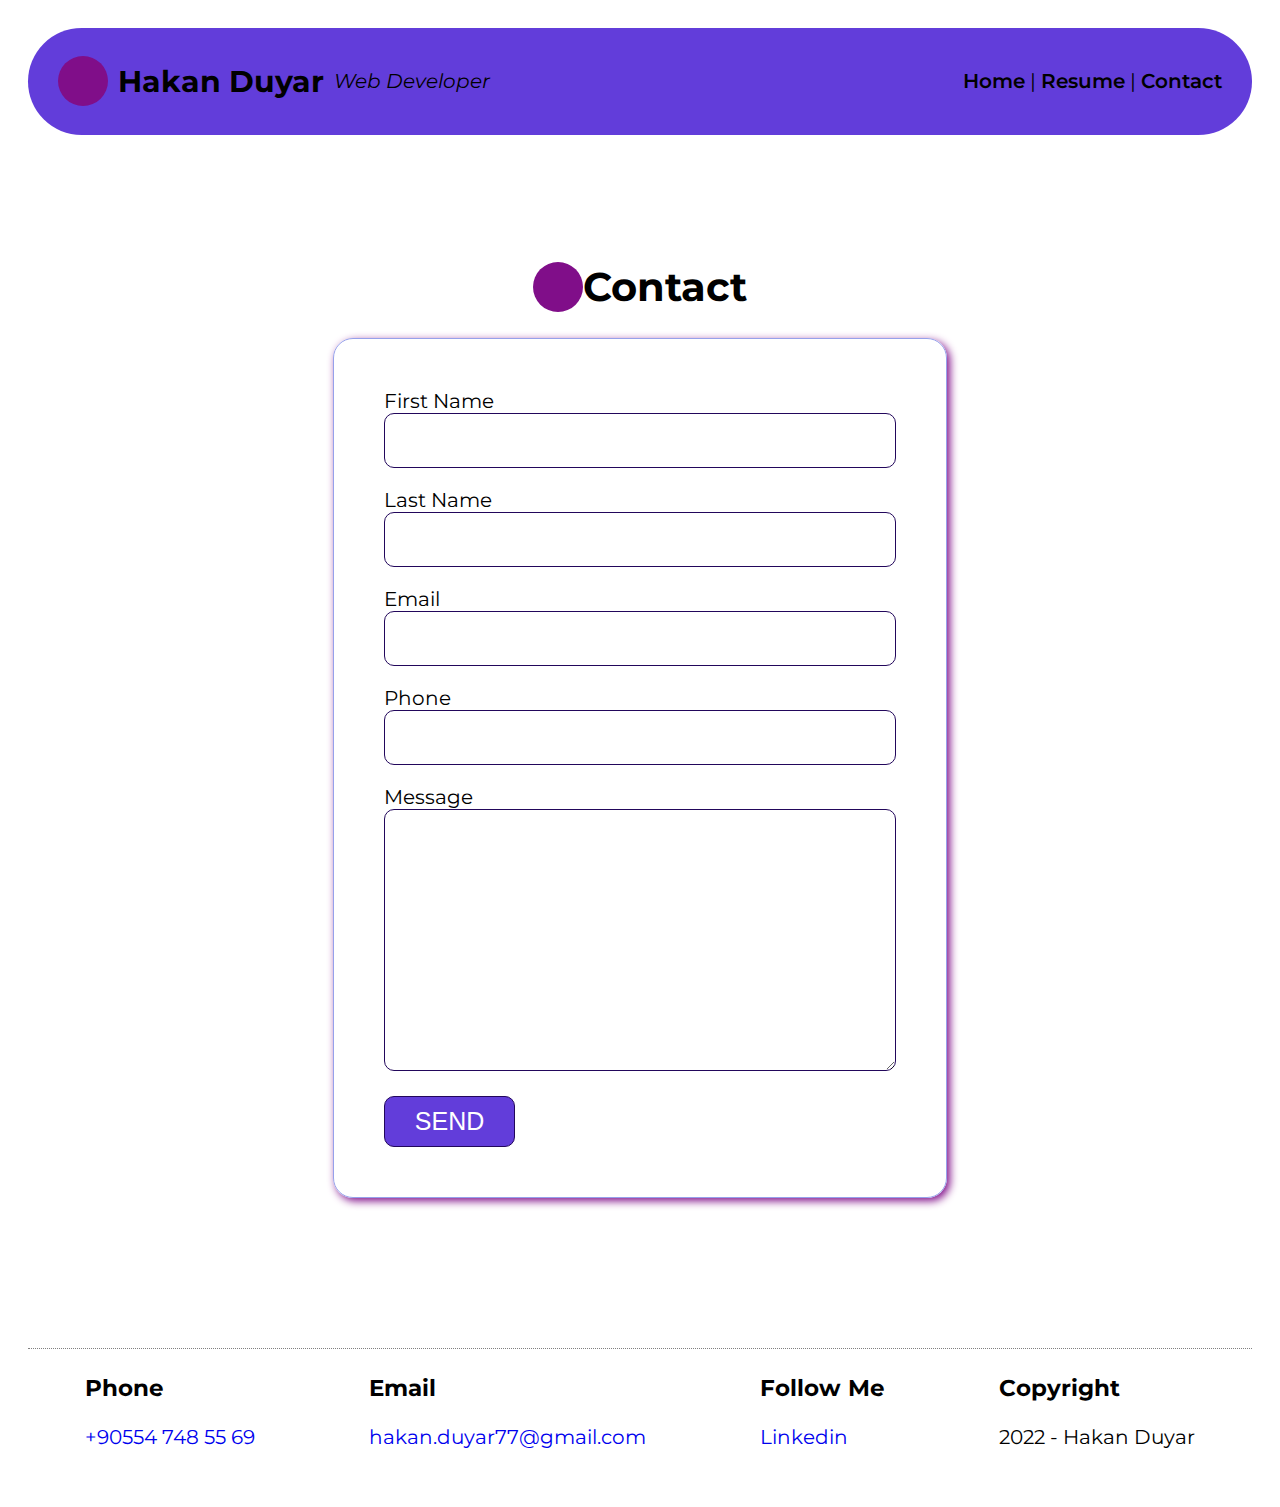
==== contact.html @ 5c7201d1 "hakanduyarcv" ====
<!DOCTYPE html>
<html lang="en">
  <head>
    <meta charset="UTF-8" />
    <meta http-equiv="X-UA-Compatible" content="IE=edge" />
    <meta name="viewport" content="width=device-width, initial-scale=1.0" />
    <title>Hakan Duyar - Resume</title>
    <link rel="stylesheet" href="css/style.css">

  </head>
  <body>
    <!-- PAGE HEADER -->
    <div class="header">
      <div class="title">
        <span></span>
        <h2>Hakan Duyar</h2>
        <i>Web Developer</i>
      </div>

      <div class="menu">
        <a href="index.html">Home</a> | <a href="resume.html">Resume</a> |
        <a href="contact.html">Contact</a>
      </div>
    </div>
    <!-- PAGE HEADER -->



    <!-- PAGE CONTENT -->
    <div class="content">
      <h1><span></span> Contact</h1>

      <div class="section">
        <div class="card">
          <div class="left">
            <!-- !!!!!!!!!!!!!!!!!!!!!!!!!!!!!!!!!!!! ATTENTION !!!!!!!!!!!!!!!!!!!!!!!!!!!!!!!!!!!! -->
            <!-- if you want to receive the emails sended by the following form and includes visitor's information, please replace john@due.com email address with yours -->
            <!-- 👇👇👇👇👇👇👇👇👇👇👇👇👇👇👇👇👇👇👇👇👇👇👇👇👇👇👇👇👇👇👇👇👇👇👇👇👇👇 -->
            <form action="https://formsubmit.co/hakan.duyar77@gmail.com" method="POST" target="_blank">
              <div class="form-row">
                <div>
                  <label for="firstName">First Name</label>
                </div>
                <input type="text" name="firstName" id="firstName" />
              </div>

              <div class="form-row">
                <div>
                  <label for="lastName">Last Name</label>
                </div>
                <input type="text" name="lastName" id="lastName" />
              </div>

              <div class="form-row">
                <div>
                  <label for="email">Email</label>
                </div>
                <input type="text" name="email" id="email" />
              </div>

              <div class="form-row">
                <div>
                  <label for="phone">Phone</label>
                </div>
                <input type="text" name="phone" id="phone" />
              </div>

              <div class="form-row">
                <div>
                  <label for="message">Message</label>
                </div>
                
                <textarea name="message" id="message" cols="30" rows="10"></textarea>

              </div>

              <button type="submit">SEND</button>




            </form>
          </div>
        </div>
      </div>
    </div>
    <!-- PAGE CONTENT -->



    <!-- PAGE FOOTER -->
    <div class="footer">
      <div>
        <h3>Phone</h3>
        <p><a href="tel:+90554 748 55 69">+90554 748 55 69</a></p>
      </div>

      <div>
        <h3>Email</h3>
        <p><a href="mailto:hakan.duyar77@gmail.com">hakan.duyar77@gmail.com</a></p>
      </div>

      <div>
        <h3>Follow Me</h3>
        <p>
          <a href="https://www.linkedin.com/in/hkndyr/" target="_blank">Linkedin</a>
        </p>
      </div>

      <div>
        <h3>Copyright</h3>
        <p>2022 - Hakan Duyar</p>
      </div>
    </div>
    <!-- PAGE FOOTER -->
  </body>
</html>
---- css/style.css ----
@import url("https://fonts.googleapis.com/css2?family=Montserrat:wght@100;200;300;400;500;600;700;800;900&display=swap");

:root {
  --color1: rgb(34, 7, 91);
  --color2: rgb(98, 61, 218);
  --color3: rgb(150, 161, 235);
  --color4: rgb(128, 14, 137);
}

* {
  box-sizing: border-box;
}

body {
  font-family: "Montserrat", sans-serif;
  padding: 20px;
  font-size: 20px;
}

a {
  text-decoration: none;
}

input,
textarea {
  border: 1px solid var(--color1);
  border-radius: 10px;
  padding: 15px;
  width: 100%;
  font-size: 20px;
}

button {
  border: 1px solid var(--color1);
  border-radius: 10px;
  padding: 10px 30px;
  background-color: var(--color2);
  color: white;
  font-size: 25px;
}

.header {
  display: flex;
  justify-content: space-between;
  align-items: center;
  background-color: var(--color2);
  padding: 10px 30px;
  border-radius: 60px;
}

.header .title {
  display: flex;
  align-items: center;
  gap: 10px;
}

.header .menu a {
  font-weight: 600;
  color: black;
}

.content h1 span,
.header span {
  width: 50px;
  height: 50px;
  border-radius: 25px;
  background-color: var(--color4);
}

.content h1 {
  display: flex;
}

.content {
  display: flex;
  flex-direction: column;
  align-items: center;
  padding: 100px;
}

.content .about {
  display: flex;
  justify-content: center;
  width: 70%;
}

.content .about img {
  width: 500px;
  height: 500px;
  border-radius: 25px;
  border: 15px solid var(--color3);
}

.content .description {
  display: flex;
  flex-direction: column;
  justify-content: center;
  padding: 50px;
}

.content .toolbar {
  display: flex;
  gap: 20px;
}

.content .toolbar a {
  background-color: var(--color3);
  width: 100px;
  height: 100px;
  border-radius: 50px;
  display: flex;
  justify-content: center;
  align-items: center;
  font-weight: 700;
  box-shadow: 3px 3px 8px var(--color4);
}

.section {
  width: 60%;
}

.section .card {
  display: flex;
  align-items: center;
  border: 1px solid var(--color3);
  border-radius: 20px;
  padding: 50px;
  margin-bottom: 50px;
  gap: 40px;
  box-shadow: 3px 3px 8px var(--color4);
}

.section .card h2 {
  color: var(--color1);
}

.section .card .left {
  flex: 3;
}

.section .card .right {
  flex: 2;
}

.section .form-row {
  margin-bottom: 20px;
}

.footer {
  display: flex;
  justify-content: space-around;
  border-top: 1px dotted gray;
}

.button {
  background-color: #4900c7; /* Green */
  border: none;
  color: white;
  padding: 15px 32px;
  text-align: center;
  text-decoration: none;
  display: inline-block;
  font-size: 16px;
  transition: 0.5s;
  
  

}
.button:hover{
  background-color: transparent;
  color: #4900c7;
  border: 1px solid #4900c7;
}
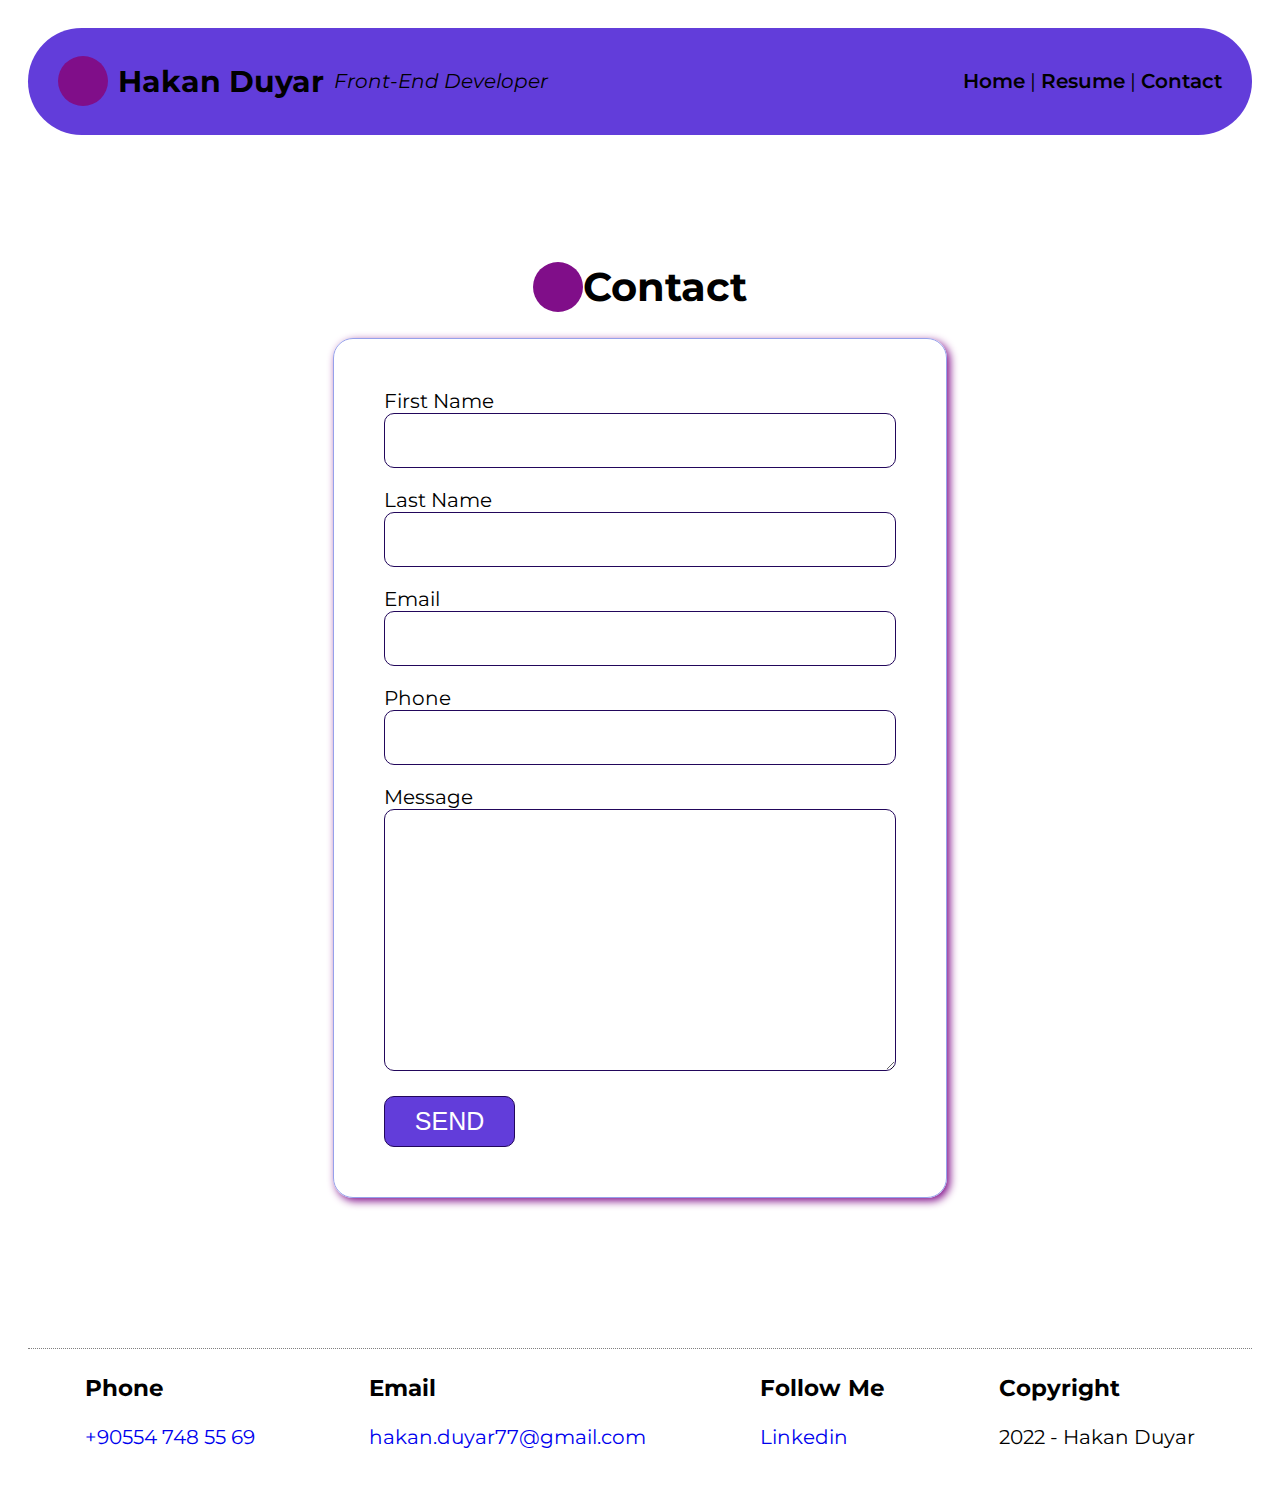
==== commit f66cc887: "bug fixad" ====
--- a/contact.html
+++ b/contact.html
@@ -14,7 +14,7 @@
       <div class="title">
         <span></span>
         <h2>Hakan Duyar</h2>
-        <i>Web Developer</i>
+        <i>Front-End Developer</i>
       </div>
 
       <div class="menu">
@@ -33,9 +33,9 @@
       <div class="section">
         <div class="card">
           <div class="left">
-            <!-- !!!!!!!!!!!!!!!!!!!!!!!!!!!!!!!!!!!! ATTENTION !!!!!!!!!!!!!!!!!!!!!!!!!!!!!!!!!!!! -->
-            <!-- if you want to receive the emails sended by the following form and includes visitor's information, please replace john@due.com email address with yours -->
-            <!-- 👇👇👇👇👇👇👇👇👇👇👇👇👇👇👇👇👇👇👇👇👇👇👇👇👇👇👇👇👇👇👇👇👇👇👇👇👇👇 -->
+            
+           
+           
             <form action="https://formsubmit.co/hakan.duyar77@gmail.com" method="POST" target="_blank">
               <div class="form-row">
                 <div>
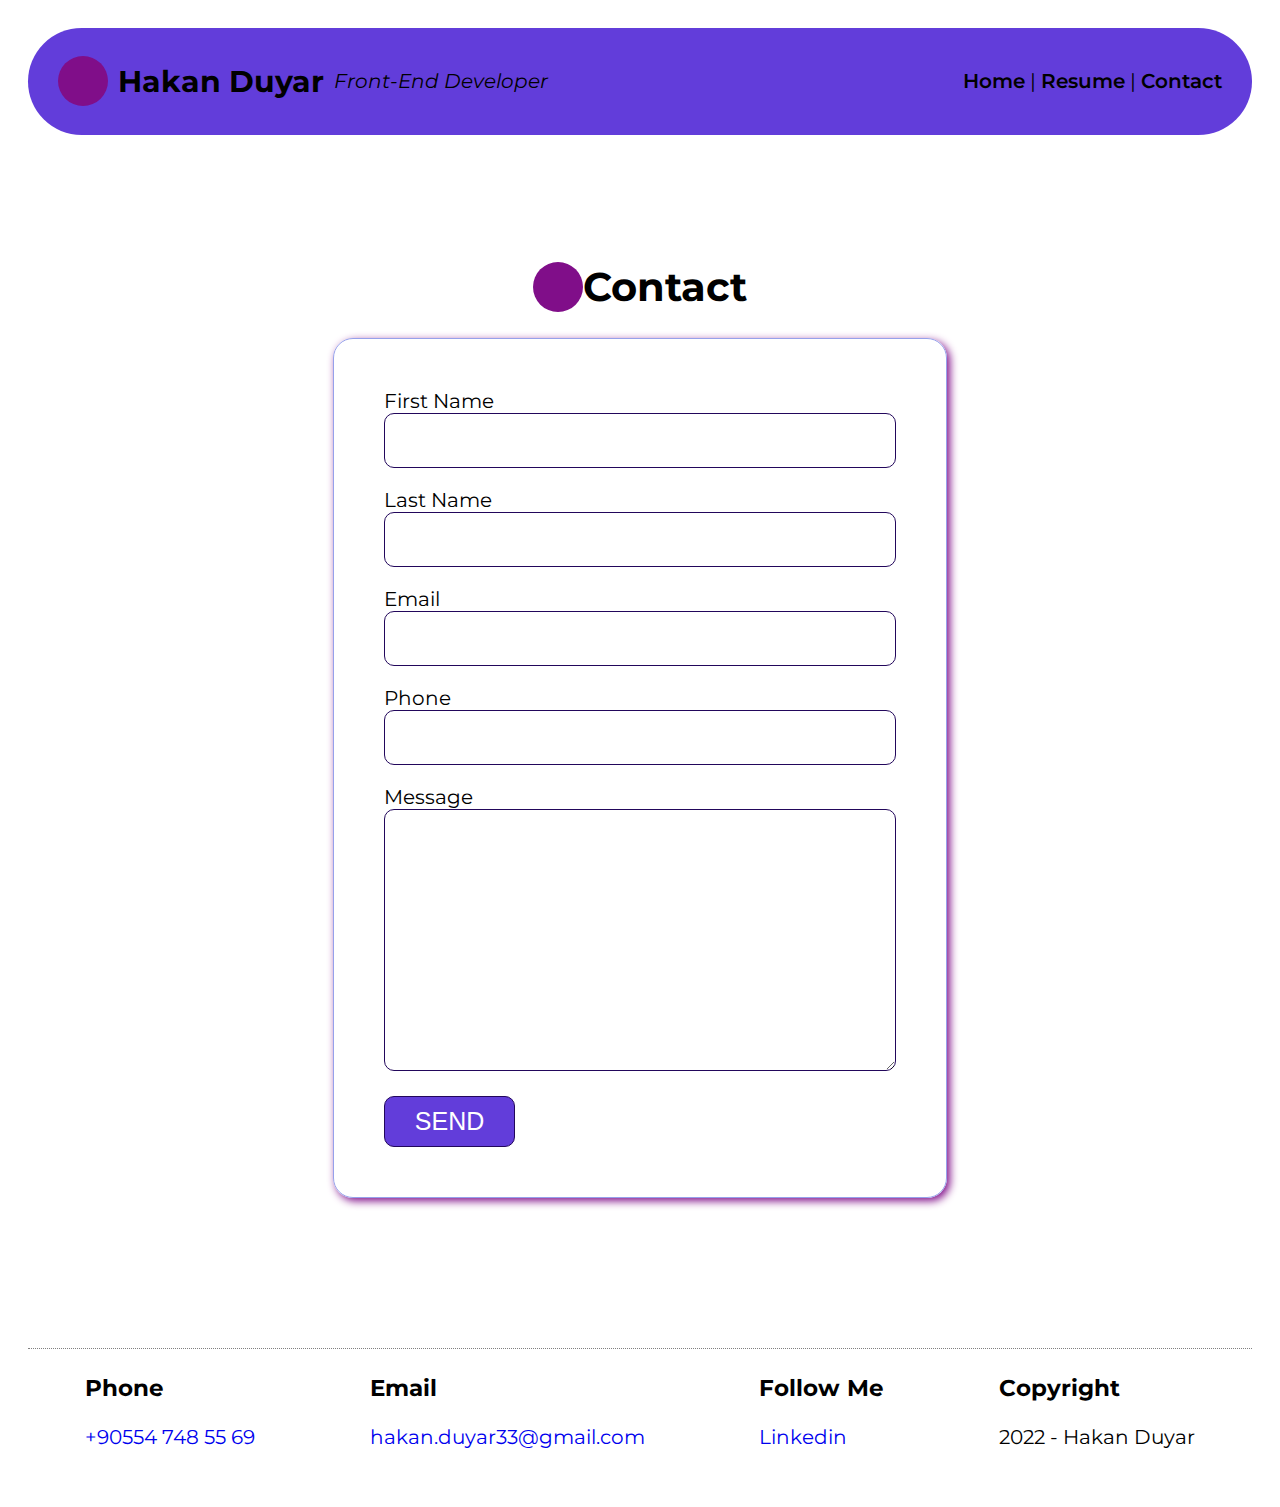
==== commit 208fd86e: "update" ====
--- a/contact.html
+++ b/contact.html
@@ -36,7 +36,7 @@
             
            
            
-            <form action="https://formsubmit.co/hakan.duyar77@gmail.com" method="POST" target="_blank">
+            <form action="https://formsubmit.co/hakan.duyar33@gmail.com" method="POST" target="_blank">
               <div class="form-row">
                 <div>
                   <label for="firstName">First Name</label>
@@ -97,7 +97,7 @@
 
       <div>
         <h3>Email</h3>
-        <p><a href="mailto:hakan.duyar77@gmail.com">hakan.duyar77@gmail.com</a></p>
+        <p><a href="mailto:hakan.duyar33@gmail.com">hakan.duyar33@gmail.com</a></p>
       </div>
 
       <div>
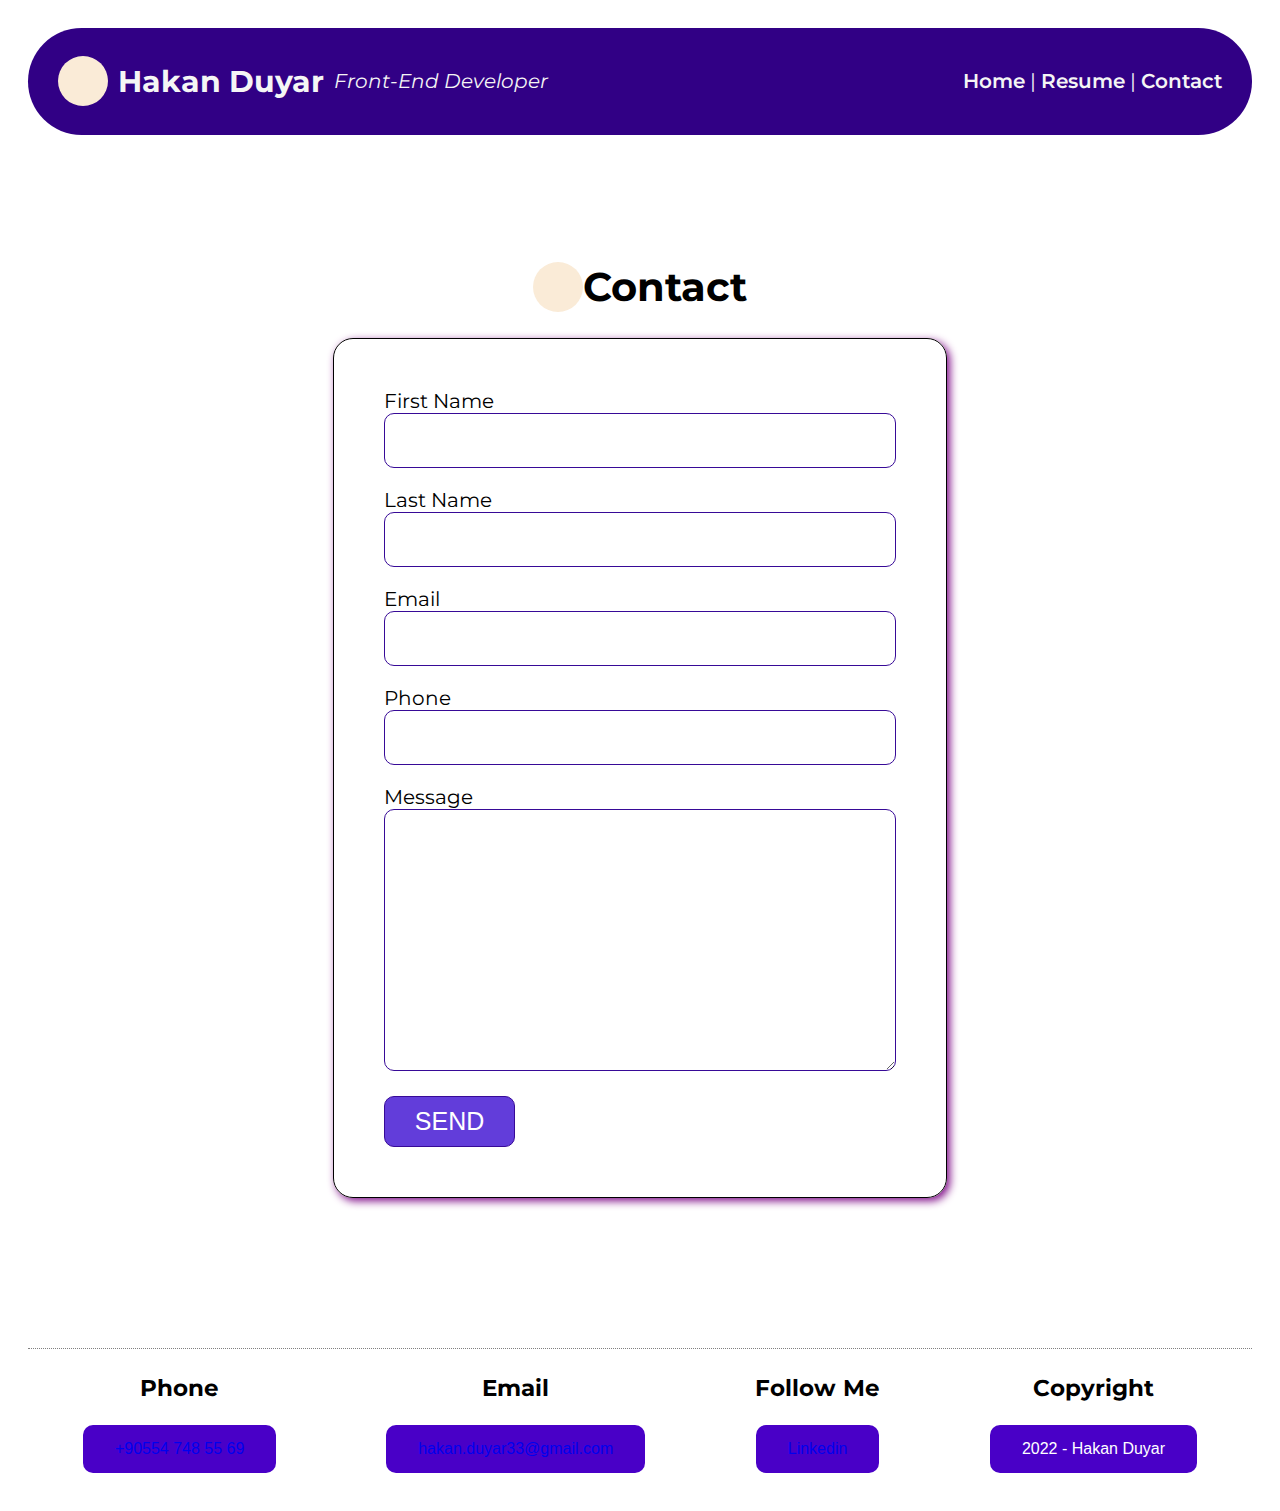
==== commit 36cb1481: "update" ====
--- a/contact.html
+++ b/contact.html
@@ -6,6 +6,9 @@
     <meta name="viewport" content="width=device-width, initial-scale=1.0" />
     <title>Hakan Duyar - Resume</title>
     <link rel="stylesheet" href="css/style.css">
+    
+    <script> src="jquery-3.6.1.min"</script>
+    <script> src="web.js"</script>
 
   </head>
   <body>
@@ -92,24 +95,31 @@
     <div class="footer">
       <div>
         <h3>Phone</h3>
-        <p><a href="tel:+90554 748 55 69">+90554 748 55 69</a></p>
+        <button class = "button" >
+        <a href="tel:+90554 748 55 69">+90554 748 55 69</a>
+      </button>
       </div>
 
       <div>
         <h3>Email</h3>
-        <p><a href="mailto:hakan.duyar33@gmail.com">hakan.duyar33@gmail.com</a></p>
+        <button class = "button" >
+          <a href="mailto:hakan.duyar33@gmail.com">hakan.duyar33@gmail.com</a>
+        </button>
+
       </div>
 
       <div>
         <h3>Follow Me</h3>
-        <p>
+        <button class = "button" >
           <a href="https://www.linkedin.com/in/hkndyr/" target="_blank">Linkedin</a>
-        </p>
+        </button>
       </div>
 
       <div>
         <h3>Copyright</h3>
-        <p>2022 - Hakan Duyar</p>
+        <button class = "button" >
+          2022 - Hakan Duyar        </button>
+
       </div>
     </div>
     <!-- PAGE FOOTER -->
--- a/css/style.css
+++ b/css/style.css
@@ -1,9 +1,9 @@
 @import url("https://fonts.googleapis.com/css2?family=Montserrat:wght@100;200;300;400;500;600;700;800;900&display=swap");
 
 :root {
-  --color1: rgb(34, 7, 91);
+  --color1: rgb(55, 10, 151);
   --color2: rgb(98, 61, 218);
-  --color3: rgb(150, 161, 235);
+  --color3: rgb(0, 0, 0);
   --color4: rgb(128, 14, 137);
 }
 
@@ -43,20 +43,25 @@
   display: flex;
   justify-content: space-between;
   align-items: center;
-  background-color: var(--color2);
+  background-color:  #310085;
   padding: 10px 30px;
   border-radius: 60px;
+  color: whitesmoke;
+  
 }
 
 .header .title {
   display: flex;
   align-items: center;
   gap: 10px;
+  color: whitesmoke;
+
 }
 
 .header .menu a {
   font-weight: 600;
-  color: black;
+  color: whitesmoke;
+
 }
 
 .content h1 span,
@@ -64,7 +69,8 @@
   width: 50px;
   height: 50px;
   border-radius: 25px;
-  background-color: var(--color4);
+  background-color: antiquewhite;
+  
 }
 
 .content h1 {
@@ -81,21 +87,21 @@
 .content .about {
   display: flex;
   justify-content: center;
-  width: 70%;
+  width: 90%;
 }
 
 .content .about img {
   width: 500px;
   height: 500px;
   border-radius: 25px;
-  border: 15px solid var(--color3);
+  border: 15px solid rgb(11, 19, 116);
 }
 
 .content .description {
   display: flex;
   flex-direction: column;
   justify-content: center;
-  padding: 50px;
+  padding: 40px;
 }
 
 .content .toolbar {
@@ -104,15 +110,16 @@
 }
 
 .content .toolbar a {
-  background-color: var(--color3);
-  width: 100px;
+  background-color: rgb(15, 15, 117);
+  width: 300px;
   height: 100px;
-  border-radius: 50px;
+  border-radius: 20px;
   display: flex;
   justify-content: center;
   align-items: center;
   font-weight: 700;
   box-shadow: 3px 3px 8px var(--color4);
+  color: whitesmoke;
 }
 
 .section {
@@ -150,6 +157,7 @@
   display: flex;
   justify-content: space-around;
   border-top: 1px dotted gray;
+  text-align: center;
 }
 
 .button {
@@ -169,5 +177,5 @@
 .button:hover{
   background-color: transparent;
   color: #4900c7;
-  border: 1px solid #4900c7;
+  border: 3px solid #4900c7;
 }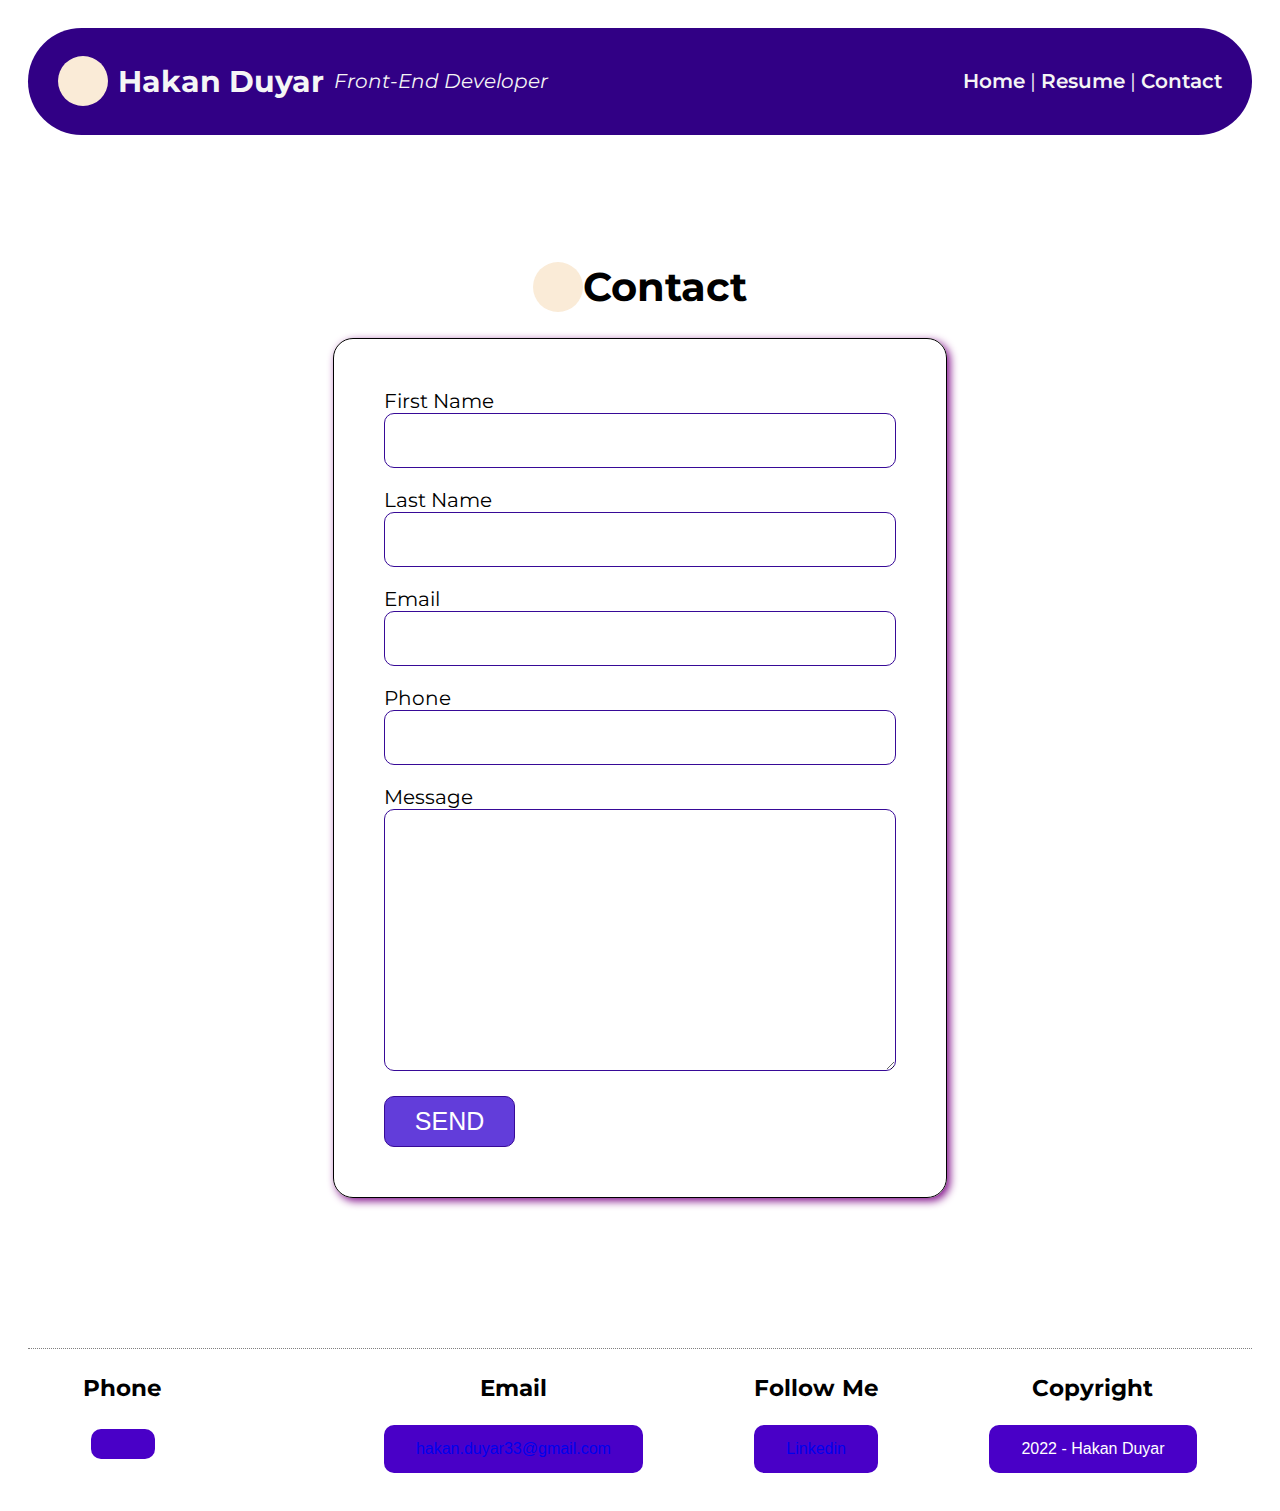
==== commit 4e08df35: "Update contact.html" ====
--- a/contact.html
+++ b/contact.html
@@ -96,7 +96,7 @@
       <div>
         <h3>Phone</h3>
         <button class = "button" >
-        <a href="tel:+90554 748 55 69">+90554 748 55 69</a>
+        <a </a>
       </button>
       </div>
 
